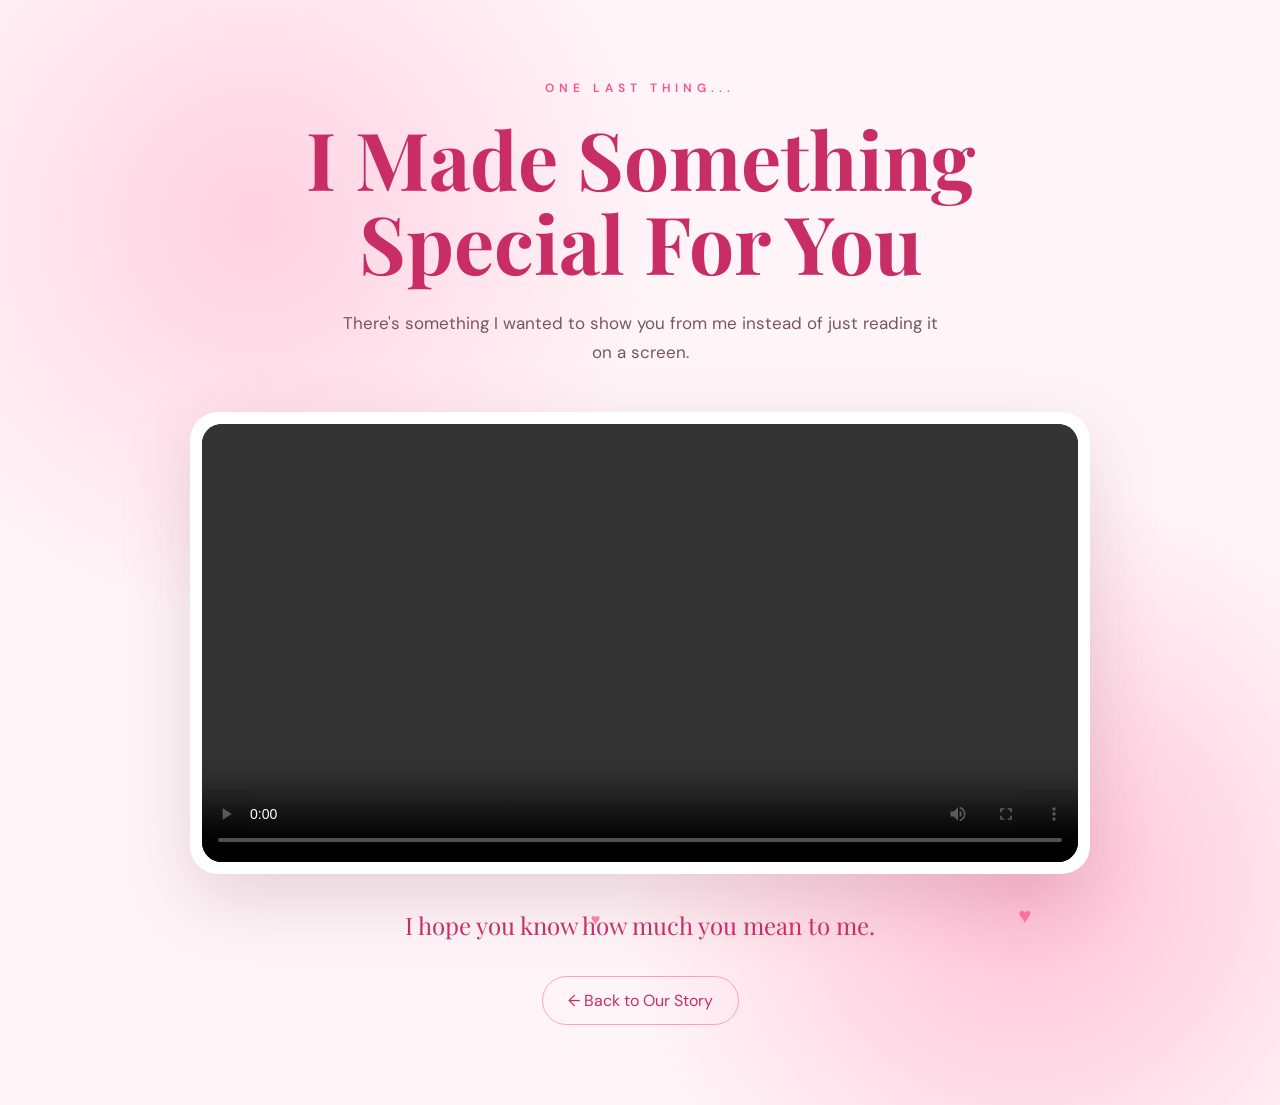
==== surprise.html @ 70c05e56 "Add files via upload" ====
<!DOCTYPE html>

<html lang="en">

<head>

    <meta charset="UTF-8">

    <meta
        name="viewport"
        content="width=device-width, initial-scale=1.0"
    >

    <title>A Surprise For You</title>

    <link rel="stylesheet" href="surprise.css">

</head>


<body>


<div id="hearts"></div>


<main class="surprise-page">

    <p class="little-text">
        ONE LAST THING...
    </p>


    <h1>
        I Made Something<br>
        Special For You 
    </h1>


    <p class="intro">

        There's something I wanted to show you from me
        instead of just reading it on a screen.

    </p>


    <div class="video-card">

        <div class="video-wrapper">

            <video
                id="loveVideo"
                controls
                playsinline
            >

                <source
                    src="videos/letter-for-her.mp4"
                    type="video/mp4"
                >

                Your browser does not support video playback.

            </video>

        </div>

    </div>


    <p class="after-video">

        I hope you know how much you mean to me. 

    </p>


    <a
        href="index.html"
        class="back-button"
    >

        ← Back to Our Story

    </a>


</main>


<script src="surprise.js"></script>

</body>

</html>
---- surprise.css ----
@import url('https://fonts.googleapis.com/css2?family=DM+Sans:wght@400;500;600&family=Playfair+Display:wght@500;600;700&display=swap');


* {
    margin: 0;
    padding: 0;
    box-sizing: border-box;
}


body {

    min-height: 100vh;

    font-family: "DM Sans", sans-serif;

    color: #3b2730;

    background:

        radial-gradient(
            circle at 20% 20%,
            #ffd1e1,
            transparent 30%
        ),

        radial-gradient(
            circle at 80% 80%,
            #ffc1d6,
            transparent 30%
        ),

        #fff5f8;
}


/* =========================
   PAGE
========================= */

.surprise-page {

    min-height: 100vh;

    display: flex;

    flex-direction: column;

    align-items: center;

    justify-content: center;

    text-align: center;

    padding: 80px 20px;
}


/* =========================
   TEXT
========================= */

.little-text {

    color: #ff4f8b;

    font-size: 12px;

    font-weight: 600;

    letter-spacing: 5px;

    margin-bottom: 20px;
}


.surprise-page h1 {

    font-family: "Playfair Display", serif;

    font-size: clamp(45px, 7vw, 80px);

    line-height: 1.05;

    color: #c92d66;

    margin-bottom: 25px;
}


.intro {

    max-width: 600px;

    color: #765761;

    font-size: 17px;

    line-height: 1.7;

    margin-bottom: 45px;
}


/* =========================
   VIDEO
========================= */

.video-card {

    width: min(900px, 100%);

    padding: 12px;

    background: white;

    border-radius: 28px;

    box-shadow:
        0 25px 70px rgba(120, 50, 80, 0.18);

    animation: appear 1.2s ease;
}


.video-wrapper {

    overflow: hidden;

    border-radius: 20px;
}


.video-wrapper video {

    width: 100%;

    display: block;

    background: #1e1115;
}


/* =========================
   AFTER VIDEO
========================= */

.after-video {

    margin-top: 35px;

    font-family: "Playfair Display", serif;

    font-size: 24px;

    color: #c92d66;
}


/* =========================
   BACK BUTTON
========================= */

.back-button {

    margin-top: 35px;

    padding: 13px 25px;

    border: 1px solid #ff9fbd;

    border-radius: 50px;

    text-decoration: none;

    color: #c92d66;

    transition: 0.3s;
}


.back-button:hover {

    background: #ff4f8b;

    color: white;

    transform: translateY(-3px);
}


/* =========================
   ANIMATION
========================= */

@keyframes appear {

    from {

        opacity: 0;

        transform: translateY(30px) scale(0.97);

    }

    to {

        opacity: 1;

        transform: translateY(0) scale(1);

    }

}


/* =========================
   MOBILE
========================= */

@media (max-width: 600px) {

    .surprise-page {

        padding: 60px 15px;

    }

    .surprise-page h1 {

        font-size: 45px;

    }

    .intro {

        font-size: 15px;

    }

    .video-card {

        padding: 7px;

        border-radius: 20px;

    }

}
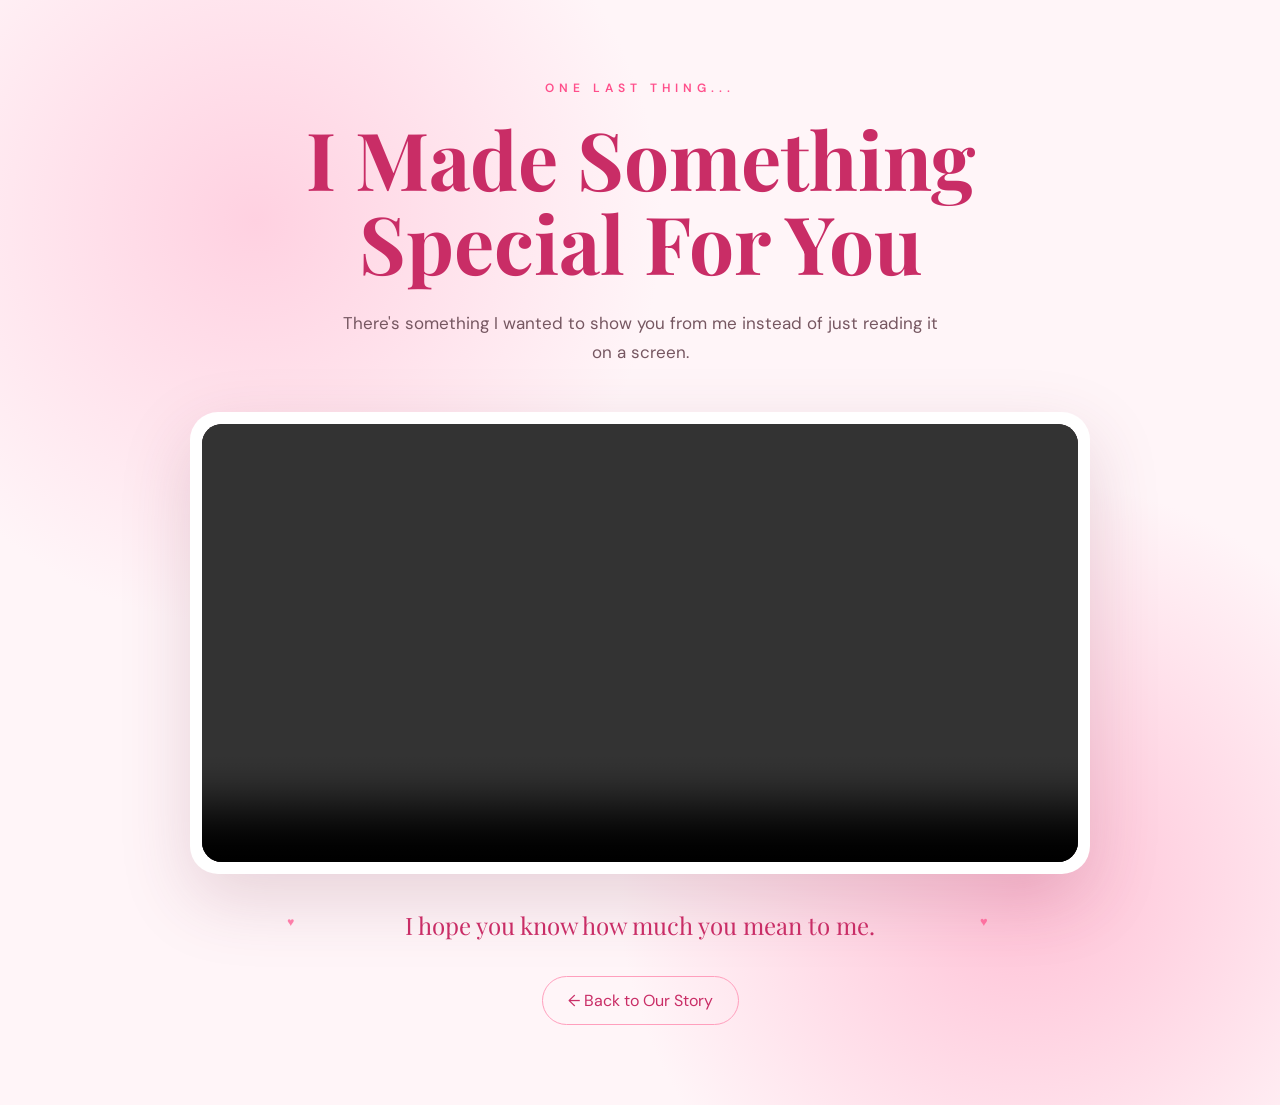
==== commit 07ab71b3: "Update surprise.html" ====
--- a/surprise.html
+++ b/surprise.html
@@ -56,7 +56,7 @@
             >
 
                 <source
-                    src="videos/letter-for-her.mp4"
+                    src="letter-for-her.mp4"
                     type="video/mp4"
                 >
 
@@ -93,4 +93,4 @@
 
 </body>
 
-</html>+</html>
